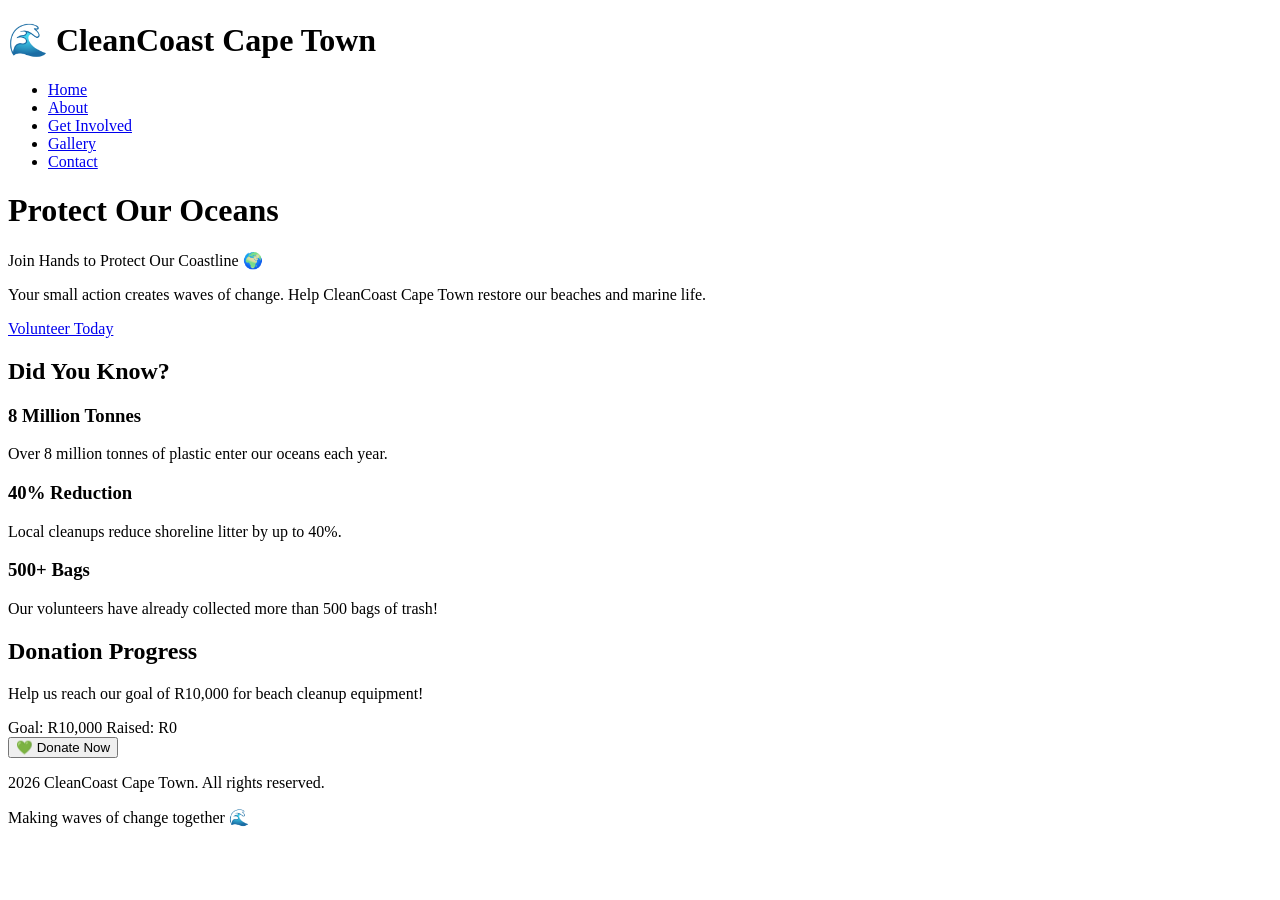
==== index.html @ a1bf8c3c "Add files via upload" ====
<!DOCTYPE html>
<html lang="en">
<head>
    <meta charset="UTF-8">
    <meta name="viewport" content="width=device-width, initial-scale=1.0">
    <title>CleanCoast Cape Town | Protecting Our Coastline</title>
    <meta name="description" content="CleanCoast Cape Town is a non-profit organisation dedicated to protecting Cape Town's beaches through community cleanups and marine conservation.">
    <meta name="keywords" content="beach cleanup, Cape Town, marine conservation, volunteer, non-profit, environment, ocean pollution">
    <link rel="stylesheet" href="css/style.css">
</head>
<body>

    <!-- ===== HEADER ===== -->
    <header>
        <div class="container">
            <h1>🌊 CleanCoast Cape Town</h1>
            <nav>
                <ul>
                    <li><a href="index.html">Home</a></li>
                    <li><a href="about.html">About</a></li>
                    <li><a href="get-involved.html">Get Involved</a></li>
                    <li><a href="gallery.html">Gallery</a></li>
                    <li><a href="contact.html">Contact</a></li>
                </ul>
            </nav>
        </div>
    </header>

    <!-- ===== MAIN CONTENT ===== -->
    <main>
        <div class="container">

            <!-- HERO SECTION -->
            <div class="hero">
                <h1>Protect Our Oceans</h1>
                <p>Join Hands to Protect Our Coastline 🌍</p>
                <p>Your small action creates waves of change. Help CleanCoast Cape Town restore our beaches and marine life.</p>
                <a href="get-involved.html" class="btn">Volunteer Today</a>
            </div>

            <!-- FACT CARDS -->
            <h2>Did You Know?</h2>
            <div class="grid-container">
                <div class="card">
                    <h3>8 Million Tonnes</h3>
                    <p>Over 8 million tonnes of plastic enter our oceans each year.</p>
                </div>
                <div class="card">
                    <h3>40% Reduction</h3>
                    <p>Local cleanups reduce shoreline litter by up to 40%.</p>
                </div>
                <div class="card">
                    <h3>500+ Bags</h3>
                    <p>Our volunteers have already collected more than 500 bags of trash!</p>
                </div>
            </div>

            <!-- DONATION PROGRESS BAR -->
            <h2>Donation Progress</h2>
            <div class="donation-section">
                <p>Help us reach our goal of R10,000 for beach cleanup equipment!</p>
                
                <div class="donation-progress">
                    <div class="progress-bar">
                        <div class="progress-fill" style="width: 0%;"></div>
                    </div>
                    <div class="donation-stats">
                        <span class="goal-amount">Goal: R10,000</span>
                        <span class="raised-amount">Raised: R0</span>
                    </div>
                </div>
                
                <button class="btn donate-btn">💚 Donate Now</button>
            </div>

        </div>
    </main>

    <!-- ===== FOOTER ===== -->
    <footer>
        <div class="container">
            <p>2026 CleanCoast Cape Town. All rights reserved.</p>
            <p>Making waves of change together 🌊</p>
        </div>
    </footer>

    <!-- ===== JAVASCRIPT ===== -->
    <script src="https://code.jquery.com/jquery-3.7.1.min.js"></script>
    <script src="js/script.js"></script>
</body>
</html>
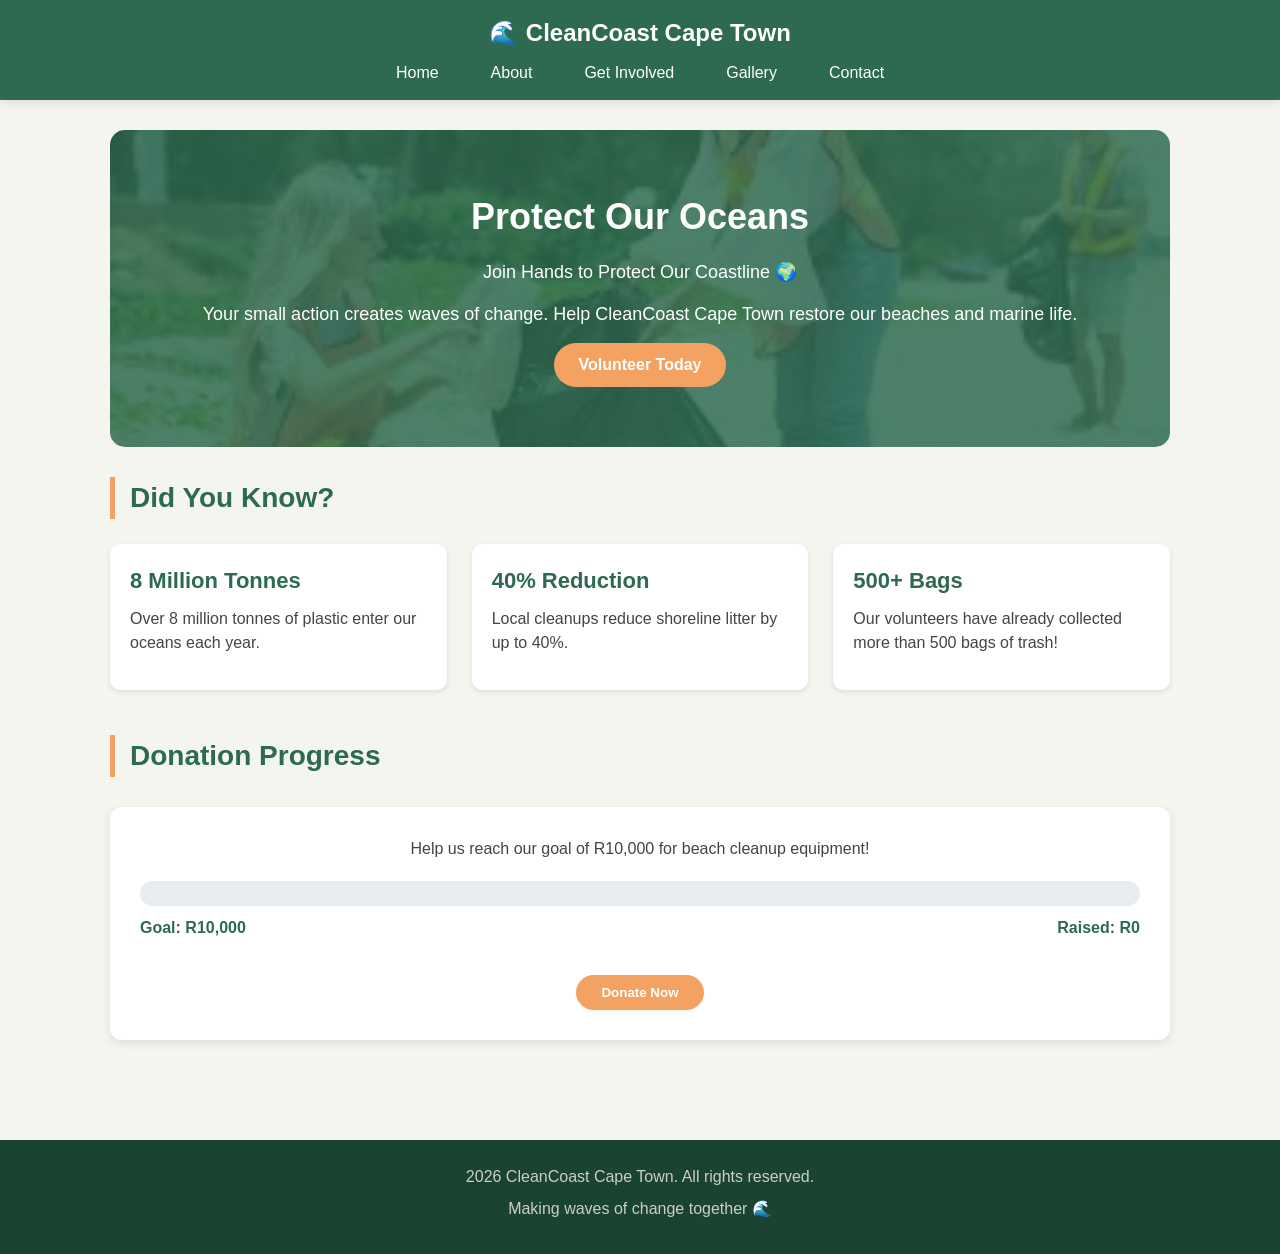
==== commit 9a397e0d: "Update index.html" ====
--- a/index.html
+++ b/index.html
@@ -10,10 +10,9 @@
 </head>
 <body>
 
-    <!-- ===== HEADER ===== -->
     <header>
         <div class="container">
-            <h1>🌊 CleanCoast Cape Town</h1>
+            <h1>&#x1F30A; CleanCoast Cape Town</h1>
             <nav>
                 <ul>
                     <li><a href="index.html">Home</a></li>
@@ -26,19 +25,17 @@
         </div>
     </header>
 
-    <!-- ===== MAIN CONTENT ===== -->
     <main>
         <div class="container">
 
             <!-- HERO SECTION -->
             <div class="hero">
                 <h1>Protect Our Oceans</h1>
-                <p>Join Hands to Protect Our Coastline 🌍</p>
+                <p>Join Hands to Protect Our Coastline &#127757;</p>
                 <p>Your small action creates waves of change. Help CleanCoast Cape Town restore our beaches and marine life.</p>
                 <a href="get-involved.html" class="btn">Volunteer Today</a>
             </div>
 
-            <!-- FACT CARDS -->
             <h2>Did You Know?</h2>
             <div class="grid-container">
                 <div class="card">
@@ -55,7 +52,6 @@
                 </div>
             </div>
 
-            <!-- DONATION PROGRESS BAR -->
             <h2>Donation Progress</h2>
             <div class="donation-section">
                 <p>Help us reach our goal of R10,000 for beach cleanup equipment!</p>
@@ -70,22 +66,20 @@
                     </div>
                 </div>
                 
-                <button class="btn donate-btn">💚 Donate Now</button>
+                <button class="btn donate-btn"> Donate Now</button>
             </div>
 
         </div>
     </main>
 
-    <!-- ===== FOOTER ===== -->
     <footer>
         <div class="container">
             <p>2026 CleanCoast Cape Town. All rights reserved.</p>
-            <p>Making waves of change together 🌊</p>
+            <p>Making waves of change together &#127754;</p>
         </div>
     </footer>
 
-    <!-- ===== JAVASCRIPT ===== -->
     <script src="https://code.jquery.com/jquery-3.7.1.min.js"></script>
     <script src="js/script.js"></script>
 </body>
-</html>+</html>
--- a/css/style.css
+++ b/css/style.css
@@ -0,0 +1,505 @@
+* {
+    margin: 0;
+    padding: 0;
+    box-sizing: border-box;
+}
+
+/* BASE STYLES - Default styles for everything  */
+
+body {
+    font-family: 'Arial', 'Segoe UI', Tahoma, sans-serif;
+    font-size: 16px;
+    line-height: 1.5;
+    color: #2d2d2d;
+    background-color: #f5f5f0;
+}
+
+/* TYPOGRAPHY - Styling for text */
+h1 {
+    font-size: 36px;
+    font-weight: bold;
+    color: #2d6a4f;
+    margin-bottom: 15px;
+}
+
+h2 {
+    font-size: 28px;
+    font-weight: 600;
+    color: #2d6a4f;
+    margin: 20px 0 10px 0;
+    border-left: 5px solid #f4a261;
+    padding-left: 15px;
+}
+
+h3 {
+    font-size: 22px;
+    color: #2d6a4f;
+    margin-bottom: 10px;
+}
+
+p {
+    margin-bottom: 15px;
+    color: #444;
+}
+
+/* LINKS  */
+a {
+    text-decoration: none;
+    color: #e76f51;
+}
+
+a:hover {
+    color: #bc3900;
+    text-decoration: underline;
+}
+
+/* LAYOUT - Container */
+.container {
+    max-width: 1100px;
+    margin: 0 auto;
+    padding: 0 20px;
+}
+
+header {
+    background-color: #2d6a4f;
+    padding: 15px 0;
+    position: sticky;
+    top: 0;
+    z-index: 100;
+    box-shadow: 0 2px 10px rgba(0,0,0,0.1);
+}
+
+header h1 {
+    color: white;
+    font-size: 24px;
+    margin-bottom: 10px;
+    text-align: center;
+}
+
+nav ul {
+    list-style: none;
+    display: flex;
+    justify-content: center;
+    gap: 20px;
+    flex-wrap: wrap;
+}
+
+nav ul li a {
+    color: white;
+    font-weight: 500;
+    padding: 8px 16px;
+    border-radius: 20px;
+}
+
+nav ul li a:hover {
+    background-color: #f4a261;
+    color: white;
+    text-decoration: none;
+}
+
+main {
+    min-height: 500px;
+    padding: 30px 0;
+}
+
+footer {
+    background-color: #1b4332;
+    color: #ccc;
+    text-align: center;
+    padding: 25px 0;
+    margin-top: 40px;
+}
+
+footer p {
+    color: #ccc;
+    margin-bottom: 8px;
+}
+
+/*BUTTONS */
+
+.btn {
+    display: inline-block;
+    background-color: #f4a261;
+    color: white;
+    padding: 10px 25px;
+    border-radius: 25px;
+    font-weight: 600;
+    border: none;
+    cursor: pointer;
+    text-align: center;
+    transition: all 0.3s ease;
+}
+
+.btn:hover {
+    background-color: #e76f51;
+    transform: translateY(-2px);
+    box-shadow: 0 4px 8px rgba(0,0,0,0.2);
+    text-decoration: none;
+    color: white;
+}
+
+/* CARDS - For facts, team members */
+.card {
+    background: white;
+    border-radius: 10px;
+    padding: 20px;
+    margin-bottom: 20px;
+    box-shadow: 0 2px 5px rgba(0,0,0,0.1);
+}
+
+.card:hover {
+    box-shadow: 0 5px 15px rgba(0,0,0,0.15);
+}
+
+/* HERO SECTION - Main banner on homepage       */
+
+.hero {
+    background: linear-gradient(rgba(45,106,79,0.85), rgba(45,106,79,0.85)), url('../Images/cleanny.jpg');
+    background-size: cover;
+    background-position: center;
+    color: white;
+    text-align: center;
+    padding: 60px 20px;
+    border-radius: 15px;
+    margin-bottom: 30px;
+}
+
+.hero h1 {
+    color: white;
+}
+
+.hero p {
+    color: white;
+    font-size: 18px;
+}
+
+/* GRID LAYOUT - For gallery and cards  */
+.grid-container {
+    display: grid;
+    grid-template-columns: repeat(auto-fit, minmax(280px, 1fr));
+    gap: 25px;
+    margin: 25px 0;
+}
+
+/* FORMS - For volunteer and contact forms      */
+form {
+    background: white;
+    padding: 25px;
+    border-radius: 12px;
+    max-width: 600px;
+    margin: 0 auto;
+    box-shadow: 0 3px 10px rgba(0,0,0,0.1);
+}
+
+label {
+    display: block;
+    font-weight: 600;
+    margin-bottom: 8px;
+    color: #2d6a4f;
+}
+
+input, select, textarea {
+    width: 100%;
+    padding: 10px;
+    border: 1px solid #ddd;
+    border-radius: 6px;
+    margin-bottom: 15px;
+    font-size: 15px;
+}
+
+input:focus, select:focus, textarea:focus {
+    outline: none;
+    border-color: #f4a261;
+    box-shadow: 0 0 5px rgba(244,162,97,0.3);
+}
+
+/* IMAGES   */
+img {
+    max-width: 100%;
+    height: auto;
+    border-radius: 8px;
+}
+
+/* UTILITY CLASSES - Helpful helpers   */
+
+.text-center {
+    text-align: center;
+}
+
+.mt-2 {
+    margin-top: 10px;
+}
+
+.mb-2 {
+    margin-bottom: 10px;
+}
+
+.mb-3 {
+    margin-bottom: 20px;
+}
+
+/* ACCORDION - For About Page Team Bios */
+
+.accordion {
+    margin: 20px 0;
+}
+
+.accordion-item {
+    background: white;
+    border-radius: 8px;
+    margin-bottom: 10px;
+    box-shadow: 0 2px 5px rgba(0,0,0,0.1);
+    overflow: hidden;
+}
+
+.accordion-header {
+    padding: 15px 20px;
+    cursor: pointer;
+    display: flex;
+    justify-content: space-between;
+    align-items: center;
+    background: #f8f9fa;
+    transition: background 0.3s ease;
+}
+
+.accordion-header:hover {
+    background: #e9ecef;
+}
+
+.accordion-header.active {
+    background: #2d6a4f;
+}
+
+.accordion-header.active h3 {
+    color: white;
+}
+
+.accordion-header h3 {
+    margin: 0;
+    font-size: 18px;
+    color: #2d6a4f;
+    flex: 1;
+}
+
+.accordion-icon {
+    font-size: 24px;
+    font-weight: bold;
+    color: #2d6a4f;
+    transition: transform 0.3s ease;
+    min-width: 30px;
+    text-align: center;
+}
+
+.accordion-header.active .accordion-icon {
+    color: white;
+}
+
+.accordion-content {
+    padding: 0 20px;
+    max-height: 0;
+    overflow: hidden;
+    transition: max-height 0.4s ease, padding 0.4s ease;
+}
+
+.accordion-content.open {
+    max-height: 300px;
+    padding: 20px;
+}
+
+.accordion-content p {
+    margin: 0;
+    color: #444;
+    line-height: 1.6;
+}
+
+/* LIGHTBOX - For Gallery Page */
+
+.lightbox {
+    display: none;
+    position: fixed;
+    z-index: 1000;
+    left: 0;
+    top: 0;
+    width: 100%;
+    height: 100%;
+    background-color: rgba(0,0,0,0.9);
+    justify-content: center;
+    align-items: center;
+}
+
+.lightbox-img {
+    max-width: 90%;
+    max-height: 90%;
+    border-radius: 8px;
+    animation: lightboxFade 0.3s ease;
+}
+
+@keyframes lightboxFade {
+    from { opacity: 0; transform: scale(0.8); }
+    to { opacity: 1; transform: scale(1); }
+}
+
+.lightbox-close {
+    position: absolute;
+    top: 20px;
+    right: 35px;
+    color: #fff;
+    font-size: 40px;
+    font-weight: bold;
+    cursor: pointer;
+    transition: color 0.3s;
+}
+
+.lightbox-close:hover {
+    color: #f4a261;
+}
+
+.gallery-img {
+    cursor: pointer;
+    transition: transform 0.3s ease, box-shadow 0.3s ease;
+}
+
+.gallery-img:hover {
+    transform: scale(1.03);
+    box-shadow: 0 5px 15px rgba(0,0,0,0.2);
+}
+
+/* DONATION PROGRESS BAR - Homepage  */
+
+.donation-section {
+    background: white;
+    padding: 30px;
+    border-radius: 12px;
+    box-shadow: 0 3px 10px rgba(0,0,0,0.1);
+    text-align: center;
+    margin: 30px 0;
+}
+
+.donation-progress {
+    margin: 20px 0;
+}
+
+.progress-bar {
+    width: 100%;
+    height: 25px;
+    background: #e9ecef;
+    border-radius: 25px;
+    overflow: hidden;
+    margin-bottom: 10px;
+}
+
+.progress-fill {
+    height: 100%;
+    background: linear-gradient(90deg, #2d6a4f, #f4a261);
+    border-radius: 25px;
+    transition: width 0.5s ease;
+}
+
+.donation-stats {
+    display: flex;
+    justify-content: space-between;
+    font-weight: 600;
+    color: #2d6a4f;
+}
+
+.donate-btn {
+    margin-top: 15px;
+}
+
+/* RESPONSIVE DESIGN - MEDIA QUERIES */
+
+/* ===== TABLET (768px and below) ===== */
+@media screen and (max-width: 768px) {
+    body {
+        font-size: 15px;
+    }
+    
+    h1 {
+        font-size: 30px;
+    }
+    
+    h2 {
+        font-size: 24px;
+    }
+    
+    .hero {
+        padding: 40px 15px;
+    }
+    
+    .grid-container {
+        grid-template-columns: repeat(2, 1fr);
+        gap: 20px;
+    }
+    
+    .container {
+        padding: 0 15px;
+    }
+}
+
+/* ===== MOBILE (480px and below) ===== */
+@media screen and (max-width: 480px) {
+    body {
+        font-size: 14px;
+    }
+    
+    h1 {
+        font-size: 26px;
+    }
+    
+    h2 {
+        font-size: 22px;
+    }
+    
+    nav ul {
+        flex-direction: column;
+        align-items: center;
+        gap: 5px;
+    }
+    
+    nav ul li {
+        width: 100%;
+        text-align: center;
+    }
+    
+    nav ul li a {
+        display: block;
+        padding: 10px;
+    }
+    
+    .grid-container {
+        grid-template-columns: 1fr;
+    }
+    
+    .hero {
+        padding: 30px 15px;
+    }
+    
+    .hero p {
+        font-size: 14px;
+    }
+    
+    form {
+        padding: 15px;
+    }
+    
+    .btn {
+        display: block;
+        width: 100%;
+        text-align: center;
+    }
+    
+    .card {
+        padding: 15px;
+    }
+}
+
+/* ===== VERY SMALL MOBILE (375px and below) ===== */
+@media screen and (max-width: 375px) {
+    h1 {
+        font-size: 22px;
+    }
+    
+    .container {
+        padding: 0 12px;
+    }
+}
